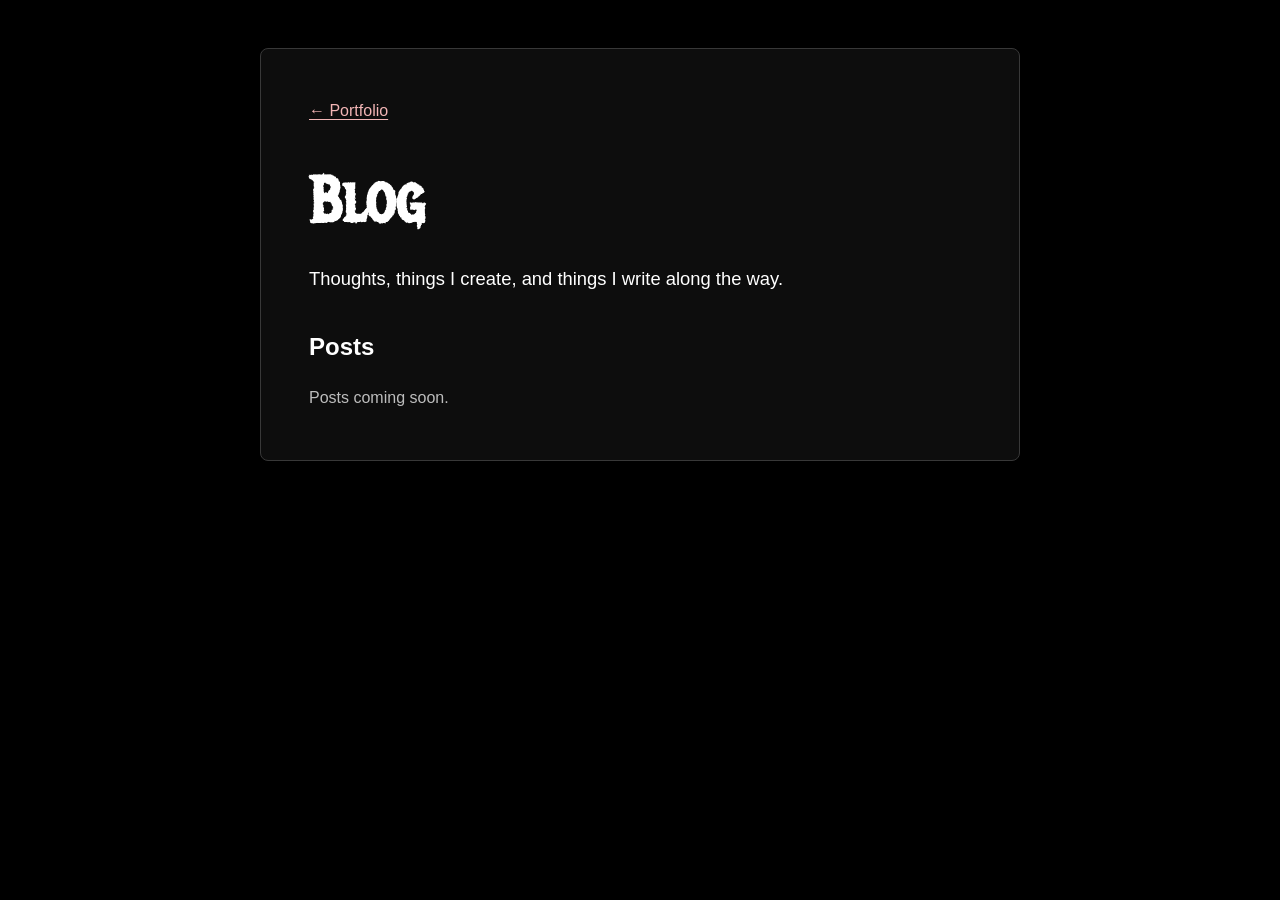
==== blog/index.html @ 612b6bbb "letsgooo" ====
<!DOCTYPE html>
<html lang="en">
<head>
  <meta charset="UTF-8">
  <meta name="viewport" content="width=device-width, initial-scale=1.0">
  <meta name="description" content="Thoughts, writing, and things created by JohnMichael Ludlow.">
  <link rel="stylesheet" href="../styles.css">
  <link href="https://fonts.googleapis.com/css2?family=Metal+Mania&display=swap" rel="stylesheet">
  <title>Blog | JohnMichael Ludlow</title>
</head>
<body class="blog-page">
  <video class="background-video" autoplay muted loop playsinline aria-hidden="true">
    <source src="../Clouds-and-Stars.mp4" type="video/mp4">
  </video>
  <main class="blog-shell">
    <nav aria-label="Blog navigation"><a href="../index.html">← Portfolio</a></nav>
    <h1>Blog</h1>
    <p class="blog-intro">Thoughts, things I create, and things I write along the way.</p>
    <section class="blog-posts" aria-labelledby="posts-heading">
      <h2 id="posts-heading">Posts</h2>
      <p class="blog-empty">Posts coming soon.</p>
      <!-- To publish: copy post-template.html to a new filename in this folder,
           replace its placeholders, and remove its robots noindex meta tag.
           Remove the empty-state paragraph above when adding your first post.
           Add entries newest first, using this structure:
           <article class="blog-entry">
             <h3><a href="your-post.html">Your post title</a></h3>
             <time datetime="2026-11-16">November 16, 2026</time>
             <p>A short excerpt introducing your post.</p>
           </article>
      -->
    </section>
  </main>
</body>
</html>
---- styles.css ----
*{
box-sizing: border-box;
margin: 0;
padding: 0;
}
body{
  background-color: black;
  color: white;
}

h1{
    font-family: 'Metal Mania', cursive;
    font-size: clamp(3rem, 7vw, 6rem);
    margin-bottom: 1.5rem;
}
h2{
   font-family: Arial, sans-serif;
    font-size: 1.1rem;
    font-weight: normal;
    color: black;
    max-width: 450px;
    line-height: 1.7;
}
.background-video {
  position: fixed;
  z-index: 0;
  inset: 0;
  width: 100%;
  height: 100%;
  object-fit: cover;
  pointer-events: none;
}

.page-content {
  position: relative;
  z-index: 1;
  padding: 2rem;
}
.links{
    display: flex;
    justify-content: center;
    flex-wrap: wrap;
    gap: 1.5rem;
    margin-top: 3rem;
  }
.links a{
    font-family: Arial, sans-serif;
    color: black;
    text-decoration: none;
}
.links a:hover{
  color: red;
}
h3 {
    padding: 1rem
}


header{
    min-height: 100vh;
    display: flex;
    flex-direction: column;
    justify-content: center;
    align-items: center;
    text-align: center;
    padding: 2rem;
}

footer{
    padding: 20px 0px 20px;
}

.blog-page {
    font-family: Arial, sans-serif;
    line-height: 1.75;
    padding: clamp(1rem, 4vw, 3rem);
}
.blog-shell {
    position: relative;
    z-index: 1;
    max-width: 760px;
    margin: 0 auto;
    padding: clamp(1.25rem, 5vw, 3rem);
    background: rgba(16, 16, 16, 0.85);
    border: 1px solid #383838;
    border-radius: 8px;
    overflow-wrap: anywhere;
}
.blog-shell nav {
    display: flex;
    flex-wrap: wrap;
    gap: 1.5rem;
    margin-bottom: 2.5rem;
}
.blog-shell a { color: #f2b5b5; text-underline-offset: 0.2em; }
.blog-shell a:hover { color: #fff; }
.blog-shell a:focus-visible, .links a:focus-visible {
    outline: 2px solid #f2b5b5;
    outline-offset: 5px;
}
.blog-shell h1 { font-size: clamp(2.5rem, 7vw, 4rem); line-height: 1.15; }
.blog-shell h2 { color: white; font-size: 1.5rem; font-weight: bold; max-width: none; margin: 2rem 0 1rem; }
.blog-shell h3 { font-size: 1.2rem; padding: 0; }
.blog-intro { font-size: 1.15rem; margin: 1.5rem 0; }
.blog-empty, .blog-shell time, .blog-shell figcaption { color: #bdbdbd; }
.blog-entry { border-top: 1px solid #383838; padding: 1.5rem 0; }
.blog-article p, .blog-article figure, .blog-article ul, .blog-article ol { margin: 1.25rem 0; }
.blog-article ul, .blog-article ol { padding-left: 1.5rem; }
.blog-article li { padding: 0.25rem 0; }
.blog-article img { display: block; max-width: 100%; height: auto; }
.blog-article figcaption { font-size: 0.9rem; margin-top: 0.5rem; }

li{
    padding: 10px;
}
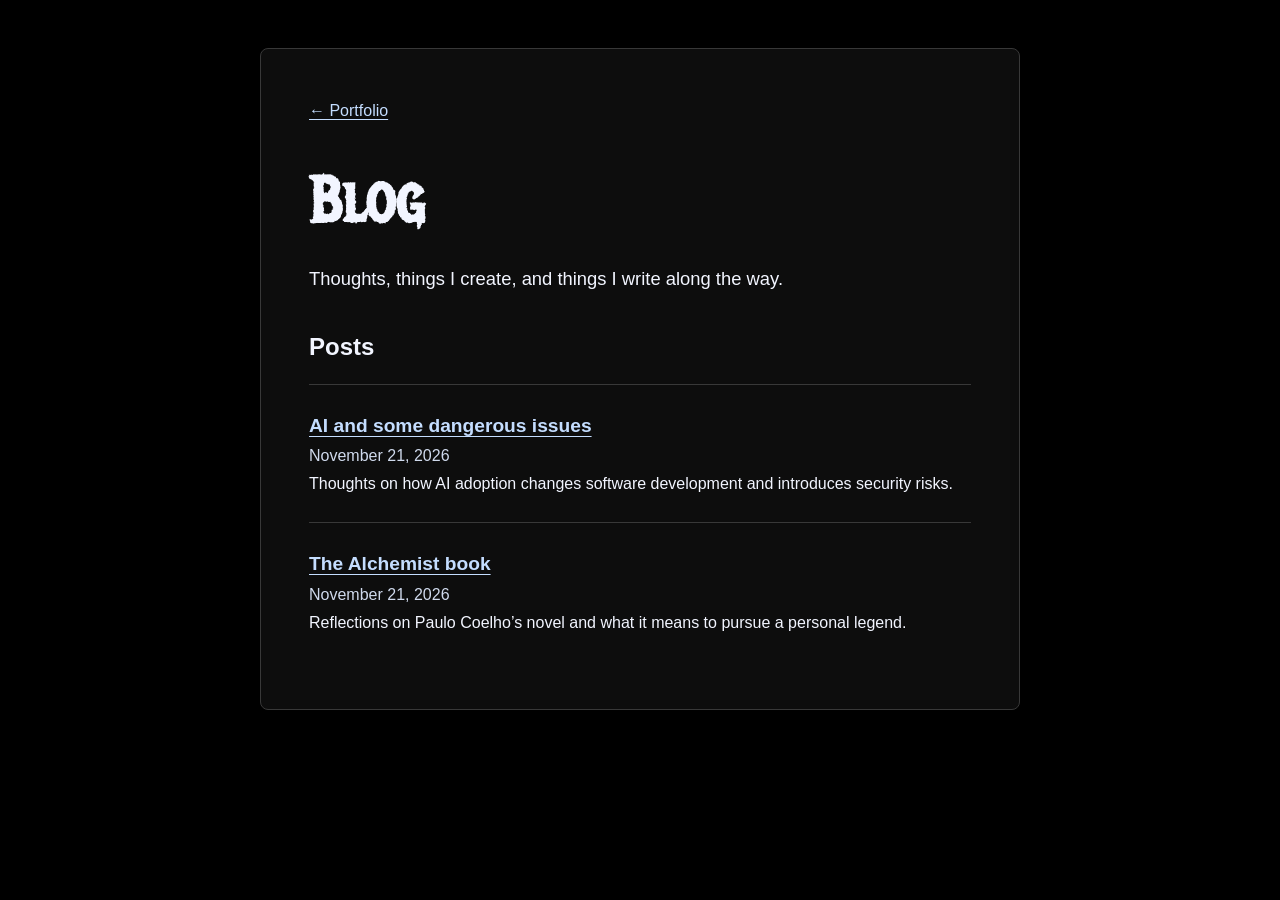
==== commit 842003e5: "made more changes" ====
--- a/blog/index.html
+++ b/blog/index.html
@@ -18,17 +18,17 @@
     <p class="blog-intro">Thoughts, things I create, and things I write along the way.</p>
     <section class="blog-posts" aria-labelledby="posts-heading">
       <h2 id="posts-heading">Posts</h2>
-      <p class="blog-empty">Posts coming soon.</p>
-      <!-- To publish: copy post-template.html to a new filename in this folder,
-           replace its placeholders, and remove its robots noindex meta tag.
-           Remove the empty-state paragraph above when adding your first post.
-           Add entries newest first, using this structure:
-           <article class="blog-entry">
-             <h3><a href="your-post.html">Your post title</a></h3>
-             <time datetime="2026-11-16">November 16, 2026</time>
-             <p>A short excerpt introducing your post.</p>
-           </article>
-      -->
+      <!-- Add future posts here as article entries, newest first. -->
+      <article class="blog-entry">
+        <h3><a href="blog2.html">AI and some dangerous issues</a></h3>
+        <time datetime="2026-11-21">November 21, 2026</time>
+        <p>Thoughts on how AI adoption changes software development and introduces security risks.</p>
+      </article>
+      <article class="blog-entry">
+        <h3><a href="blog1.html">The Alchemist book</a></h3>
+        <time datetime="2026-11-21">November 21, 2026</time>
+        <p>Reflections on Paulo Coelho’s novel and what it means to pursue a personal legend.</p>
+      </article>
     </section>
   </main>
 </body>
--- a/styles.css
+++ b/styles.css
@@ -1,3 +1,10 @@
+:root {
+  --text-color: #f2f5ff;
+  --muted-text-color: #d0daed;
+  --link-color: #c4ddff;
+  --link-hover-color: #e1eeff;
+}
+
 *{
 box-sizing: border-box;
 margin: 0;
@@ -5,7 +12,7 @@
 }
 body{
   background-color: black;
-  color: white;
+  color: var(--text-color);
 }
 
 h1{
@@ -17,7 +24,7 @@
    font-family: Arial, sans-serif;
     font-size: 1.1rem;
     font-weight: normal;
-    color: black;
+    color: var(--text-color);
     max-width: 450px;
     line-height: 1.7;
 }
@@ -35,6 +42,7 @@
   position: relative;
   z-index: 1;
   padding: 2rem;
+  text-shadow: 0 1px 2px #000, 0 2px 8px rgba(0, 0, 0, 0.8);
 }
 .links{
     display: flex;
@@ -45,11 +53,13 @@
   }
 .links a{
     font-family: Arial, sans-serif;
-    color: black;
+    color: var(--link-color);
     text-decoration: none;
 }
 .links a:hover{
-  color: red;
+  color: var(--link-hover-color);
+  text-decoration: underline;
+  text-underline-offset: 0.2em;
 }
 h3 {
     padding: 1rem
@@ -92,17 +102,17 @@
     gap: 1.5rem;
     margin-bottom: 2.5rem;
 }
-.blog-shell a { color: #f2b5b5; text-underline-offset: 0.2em; }
-.blog-shell a:hover { color: #fff; }
+.blog-shell a { color: var(--link-color); text-underline-offset: 0.2em; }
+.blog-shell a:hover { color: var(--link-hover-color); }
 .blog-shell a:focus-visible, .links a:focus-visible {
-    outline: 2px solid #f2b5b5;
+    outline: 2px solid var(--link-color);
     outline-offset: 5px;
 }
 .blog-shell h1 { font-size: clamp(2.5rem, 7vw, 4rem); line-height: 1.15; }
-.blog-shell h2 { color: white; font-size: 1.5rem; font-weight: bold; max-width: none; margin: 2rem 0 1rem; }
+.blog-shell h2 { color: var(--text-color); font-size: 1.5rem; font-weight: bold; max-width: none; margin: 2rem 0 1rem; }
 .blog-shell h3 { font-size: 1.2rem; padding: 0; }
 .blog-intro { font-size: 1.15rem; margin: 1.5rem 0; }
-.blog-empty, .blog-shell time, .blog-shell figcaption { color: #bdbdbd; }
+.blog-shell time, .blog-shell figcaption { color: var(--muted-text-color); }
 .blog-entry { border-top: 1px solid #383838; padding: 1.5rem 0; }
 .blog-article p, .blog-article figure, .blog-article ul, .blog-article ol { margin: 1.25rem 0; }
 .blog-article ul, .blog-article ol { padding-left: 1.5rem; }
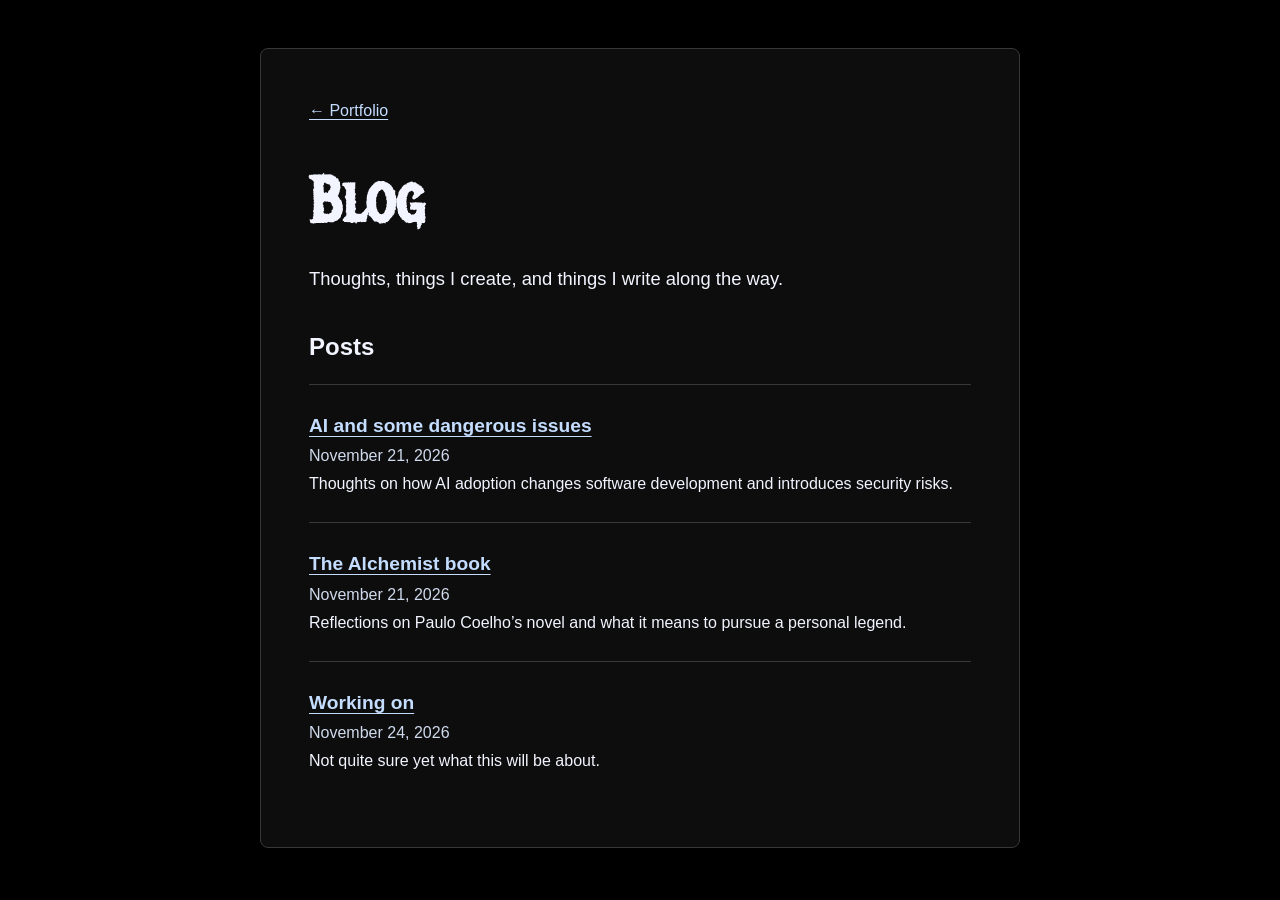
==== commit b95432e0: "more stuff" ====
--- a/blog/index.html
+++ b/blog/index.html
@@ -29,6 +29,13 @@
         <time datetime="2026-11-21">November 21, 2026</time>
         <p>Reflections on Paulo Coelho’s novel and what it means to pursue a personal legend.</p>
       </article>
+
+      </article>
+      <article class="blog-entry">
+        <h3><a href="blog3.html">Working on</a></h3>
+        <time datetime="2026-11-24">November 24, 2026</time>
+        <p>Not quite sure yet what this will be about.</p>
+      </article>
     </section>
   </main>
 </body>
